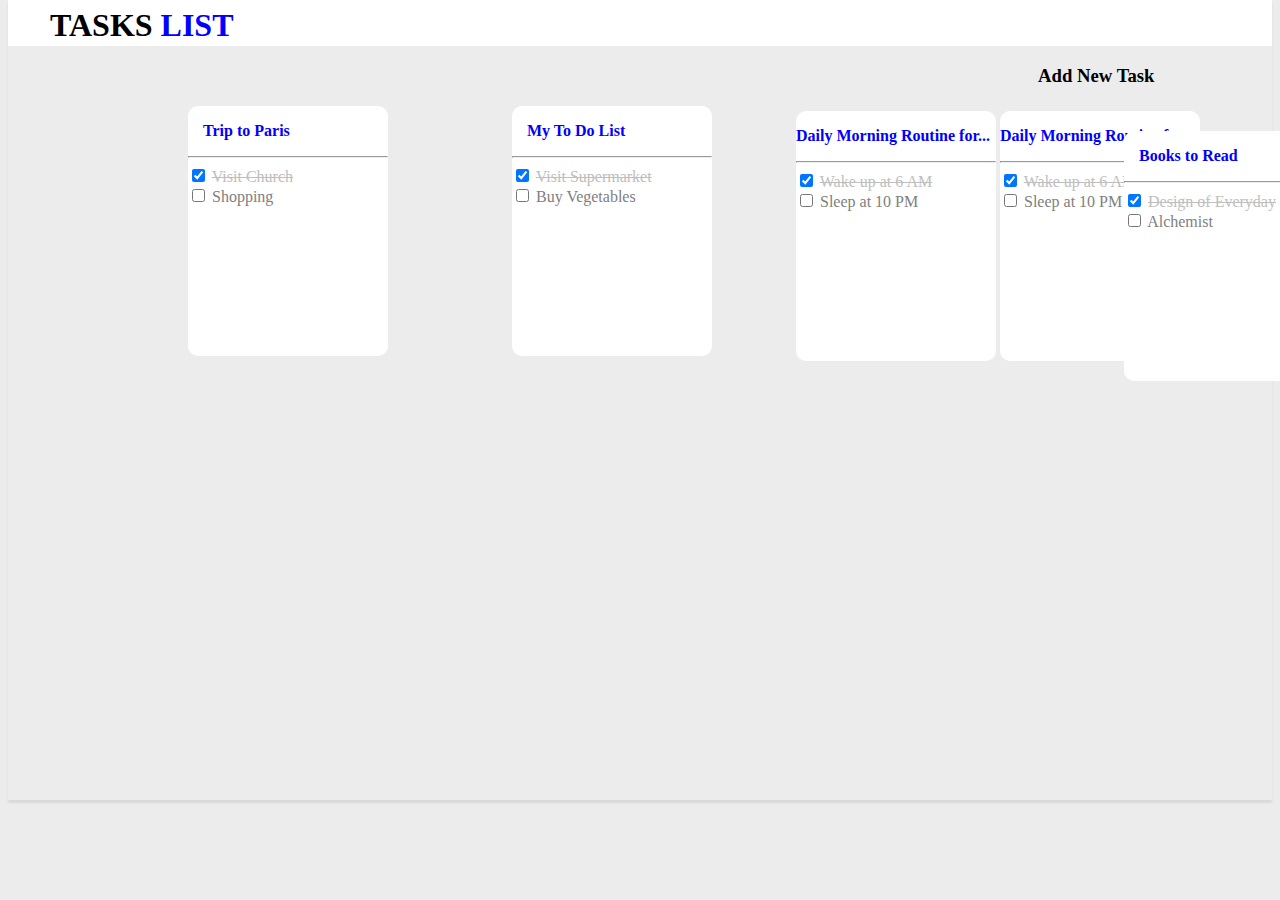
==== index.html @ 96cda896 "css project 2" ====
<!DOCTYPE html>
<html lang="en">
<head>
    <meta charset="UTF-8">
    <meta http-equiv="X-UA-Compatible" content="IE=edge">
    <meta name="viewport" content="width=device-width, initial-scale=1.0">
    <title>Document</title>
    <link rel="stylesheet" href="https://cdnjs.cloudflare.com/ajax/libs/font-awesome/6.2.0/css/all.min.css" integrity="sha512-xh6O/CkQoPOWDdYTDqeRdPCVd1SpvCA9XXcUnZS2FmJNp1coAFzvtCN9BmamE+4aHK8yyUHUSCcJHgXloTyT2A==" crossorigin="anonymous" referrerpolicy="no-referrer" />
    <link rel="stylesheet" href="style.css">
</head>
<body>
 <div>   
   <h1 class="task" style="padding-top:5px;padding-left:40px ;">TASKS <Span style="color: blue;">LIST</Span></h1>
</div>
<div>
   <a href="index2.html"> <i class="fa-solid fa-circle-plus symbol"></i></a>
     <h3 class="add">Add New Task</h3>
</div> 
<div class="card1 h" >
    <p style="color:#00A5EC;padding-left: 15px;font-weight: bolder;"><a href="index2.html" style="text-decoration:none ;color:blue">Trip to Paris</a>  </p><hr>
    <input type="checkbox" checked > 
        <label class ="strike"><del>Visit Church</del></label></br> 
        <input type="checkbox"  >
        <label>Shopping</label>
     </div>
     <div class="card2 h">
        <p style="color:#00A5EC;padding-left: 15px;font-weight: bolder;"> <a href="index2.html" style="text-decoration:none ;color:blue">My To  Do List </a></p><hr>
        <input type="checkbox" checked> 
            <label class ="strike"><del> Visit Supermarket</del></label></br> 
            <input type="checkbox" >
            <label>Buy Vegetables</label>
         </div>    
             <div class="card4 h">
                <p style="color:#00A5EC;font-weight: bolder;"> <a href="index2.html" style="text-decoration:none ;color:blue">Daily Morning Routine for...</a> </p><hr>
                <input type="checkbox" checked> 
                    <label class ="strike"><del>Wake up at 6 AM</del></label></br> 
                    <input type="checkbox" >
                    <label>Sleep at 10 PM</label>
                 </div>
                 <div class="card4 h">
                    <p style="color:#00A5EC;font-weight: bolder;"> <a href="index2.html" style="text-decoration:none ;color:blue">Daily Morning Routine for...</a> </p><hr>
                    <input type="checkbox" checked> 
                        <label class ="strike"><del>Wake up at 6 AM</del></label></br> 
                        <input type="checkbox" >
                        <label>Sleep at 10 PM</label>
                     </div>   
                     <div class="card5 h">
                        <p style="color:#00A5EC;padding-left: 15px;font-weight: bolder;" ><a href="index2.html" style="text-decoration:none ;color:blue">Books to Read</a></p><hr>
                        <input type="checkbox" checked> 
                            <label class ="strike"><del> Design of Everyday</del></label></br> 
                            <input type="checkbox">
                            <label> Alchemist</label>
                         </div>     
</body>
</html>
---- style.css ----
body{
    margin-top: 0%;
    background-color: #ECECEC ;
    background-repeat: no-repeat;
    height: 800px;
    box-shadow: 0px 3px 2px #7B7B7B29;
}

.task{
    margin-top: 0%;
    border: 2px solid white;
    padding-left: 25px;
    background-color:white;
    opacity: 1;
}
.add{
    
    margin-left: 1030px;
    margin-top: -20px;

}
.symbol{
    display:inline-block;
    margin-left: 1000px;
    margin-top: 10px;
}
.card1{
    
    display:inline-block;
    width: 200px;
    height: 250px;
    background-color:white;
    border-radius: 10px;
    position:relative;
    left:180px;
    
}
.card2{
    display:inline-block;
    width: 200px;
    height: 250px;
    background-color:white;
    border-radius: 10px;
    position:relative;
    left:300px;

}
.card3{
    display:inline-block;
    width: 200px;
    height: 250px;
    background-color:white;
    border-radius: 10px;
    position: relative;
    left:400px;

}

.card4{
    display:inline-block;
    width: 200px;
    height: 250px;
    background-color:white;
    border-radius: 10px;
    position: relative;
    top: 5px;
    left:380px;
}
.card5{
    display:inline-block;
    width: 200px;
    height: 250px;
    background-color:white;
    border-radius: 10px;
    position: relative;
    top: 25px;
    left:300px;
   
    
}
.page2{
      
    display:inline-block;
    width: 300px;
    height: 160px;
    background-color:white;
    border-radius: 10px;
    position:relative;
    top: 250px;
    left: -50px;
    font-size: medium;
    font-weight:bold;
   
}
.bg{
    width: 100%;
    height: 900px;
    background-color: rgba(0, 0, 0, 0.7);
    position:absolute;
    top: 0;
    display: flex;
    justify-content: center;
}
.popup{
    width: 400px;
    height: 220px;
    background-color: white;
    margin-top: 200px;
    border-radius: 10px;
}
.btn{
    width: 100px;
    position: relative;
    top:40px;
    left:5px;
    background-color:#00A5EC;
    color:#FFFFFF;
    height: 30px;
    border-radius: 5px;
    border-color: #00A5EC;

}
.cross{
    position:relative;
    top: -20px;
    left:250px;
    font-size: 20px;
}
.lback{
    position:relative;
    top: 50px;
    left:310px;
   font-size:30px;
    color:#00A5EC;
  }
  .back{
    position: relative;
    top: 5px;
    left:350px;
  }
 .lastadd{
    position: relative;
    top: -30px;
    left: 830px;
 }
 .lastpage{
    display:inline-block;
    width: 350px;
    height: 250px;
    background-color:white;
    border-radius: 10px;
    position:relative;
    top: -10px;
    left:430px;
}
.ltd{
    position:absolute;
    top: 120px;
    left: 800px;
    font-size: 30px;
    color:#00A5EC;
  }

  .page4{
      
    display:inline-block;
    width: 300px;
    height: 160px;
    background-color:white;
    border-radius: 10px;
    position:relative;
    top: 200px;
    left: -80px;
    font-size: medium;
    font-weight:bold;
   
}

label{
    color:grey ;
    font-size:medium;
   
}

.strike{
    font-size:medium;
    opacity: 0.5; 
    color:grey;
}

.h:hover{
    box-shadow: 5px 5px 5px lightgray, -5px -5px 5px lightgray;
    transform: scale(1.05);
}

.h1:hover{

    transform: scale(1.05);
}

@media screen and (max-width: 400px) {


body{
    margin-top: 0%;
    background-color: #ECECEC ;
    background-repeat: no-repeat;
    height: 1100px;
    box-shadow: 0px 3px 2px #7B7B7B29;
}

.task{
    margin-top: 0%;
    width: 100%;
    border: 2px solid white;
    padding-left: 25px;
    background-color:white;
    opacity: 1;
}
.add{
    
    margin-left: 30px;
    margin-top: -20px;
    visibility: hidden;

}
.symbol{
    display:inline-block;
    
    margin-left: 200px;
}
.card1{
    
    display:inline-block;
    width: 200px;
    height: 250px;
    background-color:white;
    border-radius: 10px;
    position:absolute;
    left:35px;
    
}
.card2{
    display:inline-block;
    width: 200px;
    height: 250px;
    background-color:white;
    border-radius: 10px;
    position:relative;
    left:30px;
    top:280px;

}
.card3{
    display:inline-block;
    width: 200px;
    height: 250px;
    background-color:white;
    border-radius: 10px;
    position: relative;
    left:400px;

}

.card4{
    display:inline-block;
    width: 200px;
    height: 250px;
    background-color:white;
    border-radius: 10px;
    position: relative;
    left:30px;
    top:320px;
}
.card5{
    display:inline-block;
    width: 200px;
    height: 250px;
    background-color:white;
    border-radius: 10px;
    position: relative;
    top: 25px;
    left:300px;
   
    
}
.page2{
      
    display:inline-block;
    width: 250px;
    height: 160px;
    background-color:white;
    border-radius: 10px;
    position:relative;
    top: 250px;
    left: -5px;
    font-size: medium;
    font-weight:bold;
   
}
.bg{
    width: 100%;
    height: 1200px;
    background-color: rgba(0, 0, 0, 0.7);
    position:absolute;
    top: 0;
    display: flex;
    justify-content: center;
}
.popup{
    width: 400px;
    height: 220px;
    background-color: white;
    margin-top: 200px;
    border-radius: 10px;
}
.btn{
    width: 100px;
    position: relative;
    top:20px;
    left:140px;
    background-color:#00A5EC;
    color:#FFFFFF;
    height: 30px;
    border-radius: 5px;
    border-color: #00A5EC;

}
.cross{
    position:relative;
    top: -20px;
    left:220px;
    font-size: 20px;
}
.lback{
    position:relative;
    top: 50px;
    left:10px;
   font-size:30px;
    color:#00A5EC;
  }
  .back{
    position: relative;
    top: 5px;
    left:50px;
  }
 .lastadd{
    position: relative;
    top: -30px;
    left: 230px;
    visibility: hidden;
 }
 .lastpage{
    display:inline-block;
    width: 250px;
    height: 250px;
    background-color:white;
    border-radius: 10px;
    position:relative;
    top: -10px;
    left:30px;
}
.ltd{
    position:absolute;
    top: 120px;
    left: 250px;
    font-size: 30px;
    color:#00A5EC;
  }

  .page4{
      
    display:inline-block;
    width: 300px;
    height: 160px;
    background-color:white;
    border-radius: 10px;
    position:relative;
    top: 200px;
    left: -50px;
    font-size: medium;
    font-weight:bold;
   
}

label{
    color:grey ;
    font-size:medium;
   
}

.strike{
    font-size:medium;
    opacity: 0.5; 
    color:grey;
}

.h:hover{
    box-shadow: 5px 5px 5px lightgray, -5px -5px 5px lightgray;
    transform: scale(1.05);
}

.h1:hover{

    transform: scale(1.05);
}
}
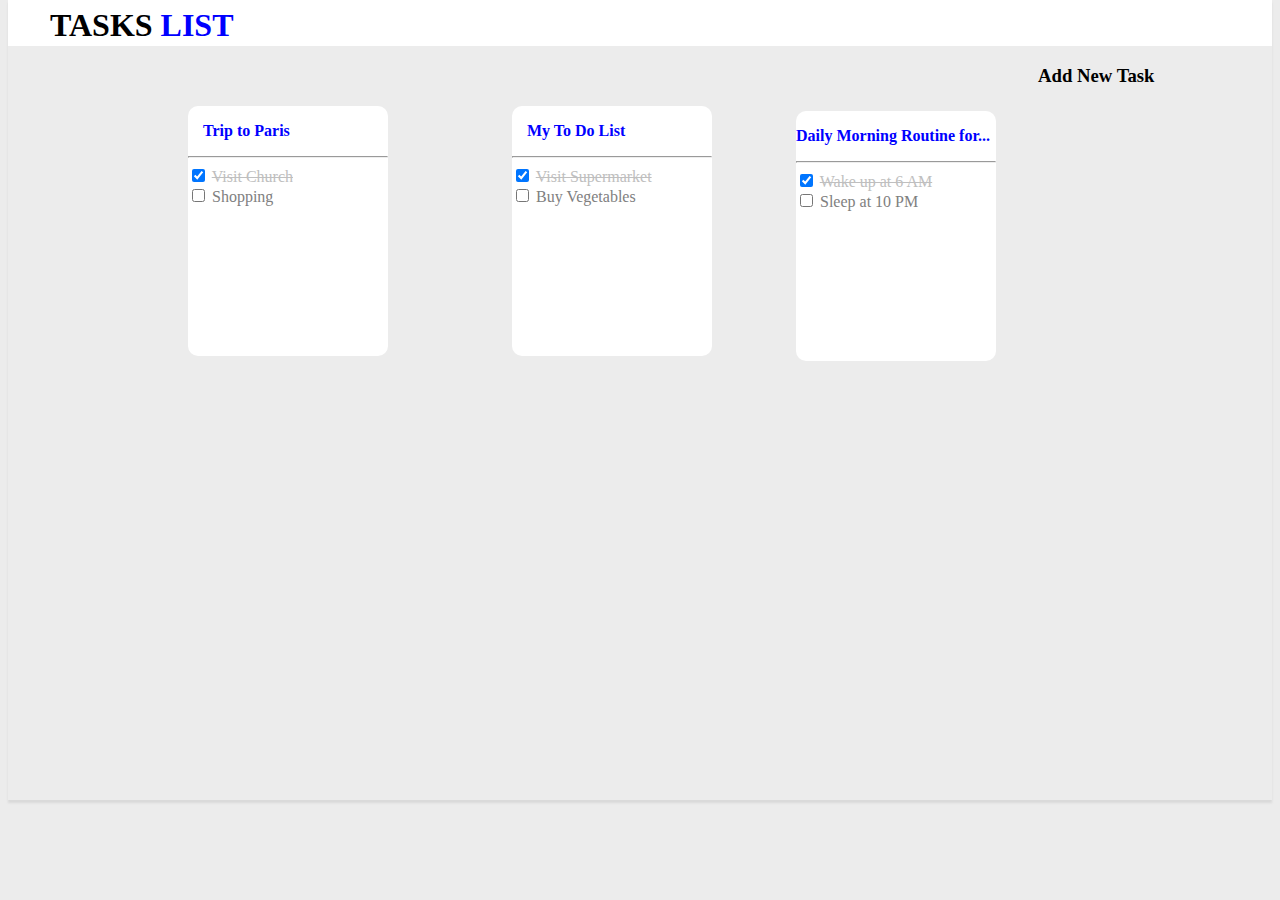
==== commit c0b2705f: "Update index.html" ====
--- a/index.html
+++ b/index.html
@@ -36,20 +36,6 @@
                     <label class ="strike"><del>Wake up at 6 AM</del></label></br> 
                     <input type="checkbox" >
                     <label>Sleep at 10 PM</label>
-                 </div>
-                 <div class="card4 h">
-                    <p style="color:#00A5EC;font-weight: bolder;"> <a href="index2.html" style="text-decoration:none ;color:blue">Daily Morning Routine for...</a> </p><hr>
-                    <input type="checkbox" checked> 
-                        <label class ="strike"><del>Wake up at 6 AM</del></label></br> 
-                        <input type="checkbox" >
-                        <label>Sleep at 10 PM</label>
-                     </div>   
-                     <div class="card5 h">
-                        <p style="color:#00A5EC;padding-left: 15px;font-weight: bolder;" ><a href="index2.html" style="text-decoration:none ;color:blue">Books to Read</a></p><hr>
-                        <input type="checkbox" checked> 
-                            <label class ="strike"><del> Design of Everyday</del></label></br> 
-                            <input type="checkbox">
-                            <label> Alchemist</label>
-                         </div>     
+                 </div>                         
 </body>
-</html>+</html>
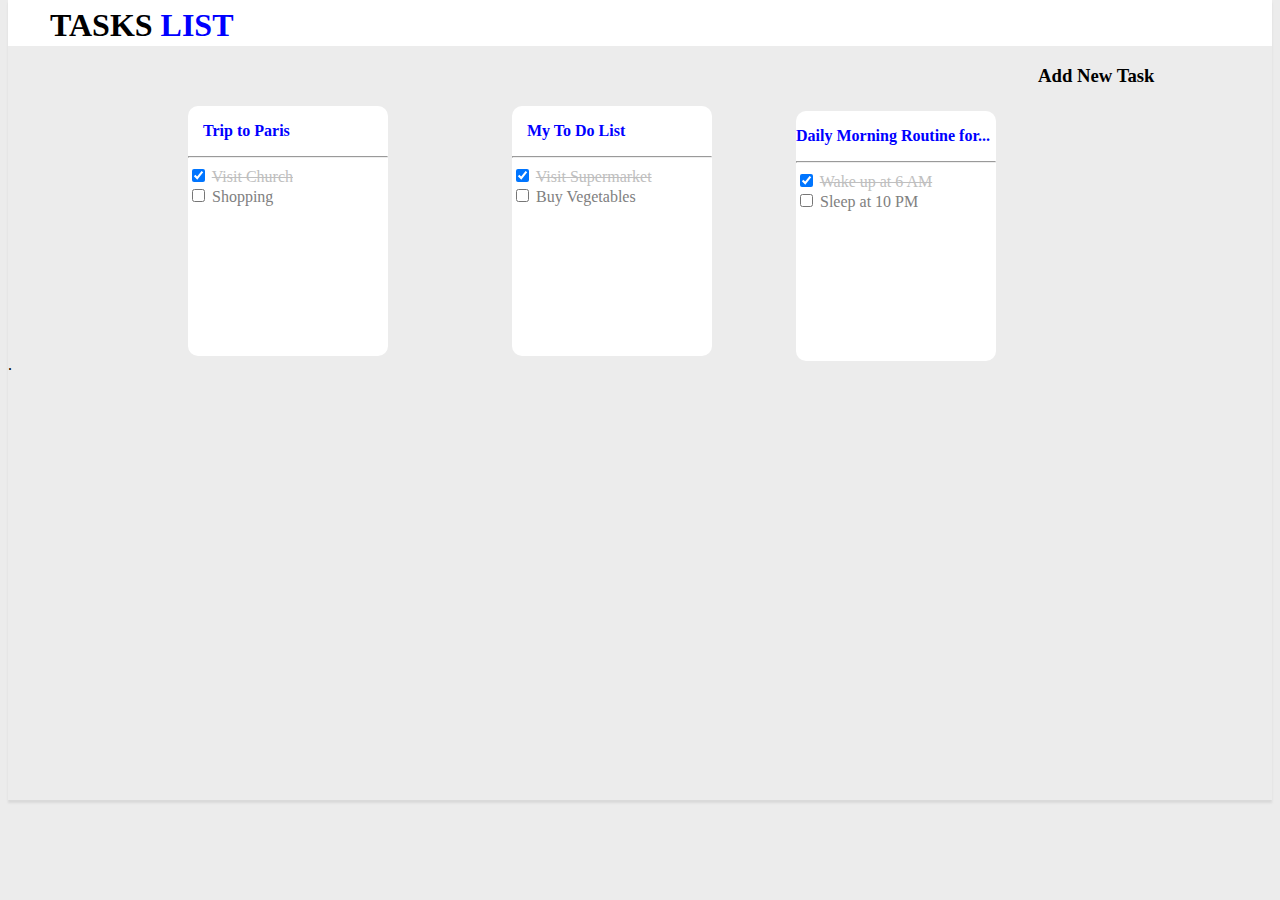
==== commit 39992a97: "Update index.html" ====
--- a/index.html
+++ b/index.html
@@ -9,6 +9,7 @@
     <link rel="stylesheet" href="style.css">
 </head>
 <body>
+    <div class="cointainer">
  <div>   
    <h1 class="task" style="padding-top:5px;padding-left:40px ;">TASKS <Span style="color: blue;">LIST</Span></h1>
 </div>
@@ -36,6 +37,7 @@
                     <label class ="strike"><del>Wake up at 6 AM</del></label></br> 
                     <input type="checkbox" >
                     <label>Sleep at 10 PM</label>
-                 </div>                         
+                 </div>  
+</div>.
 </body>
 </html>
